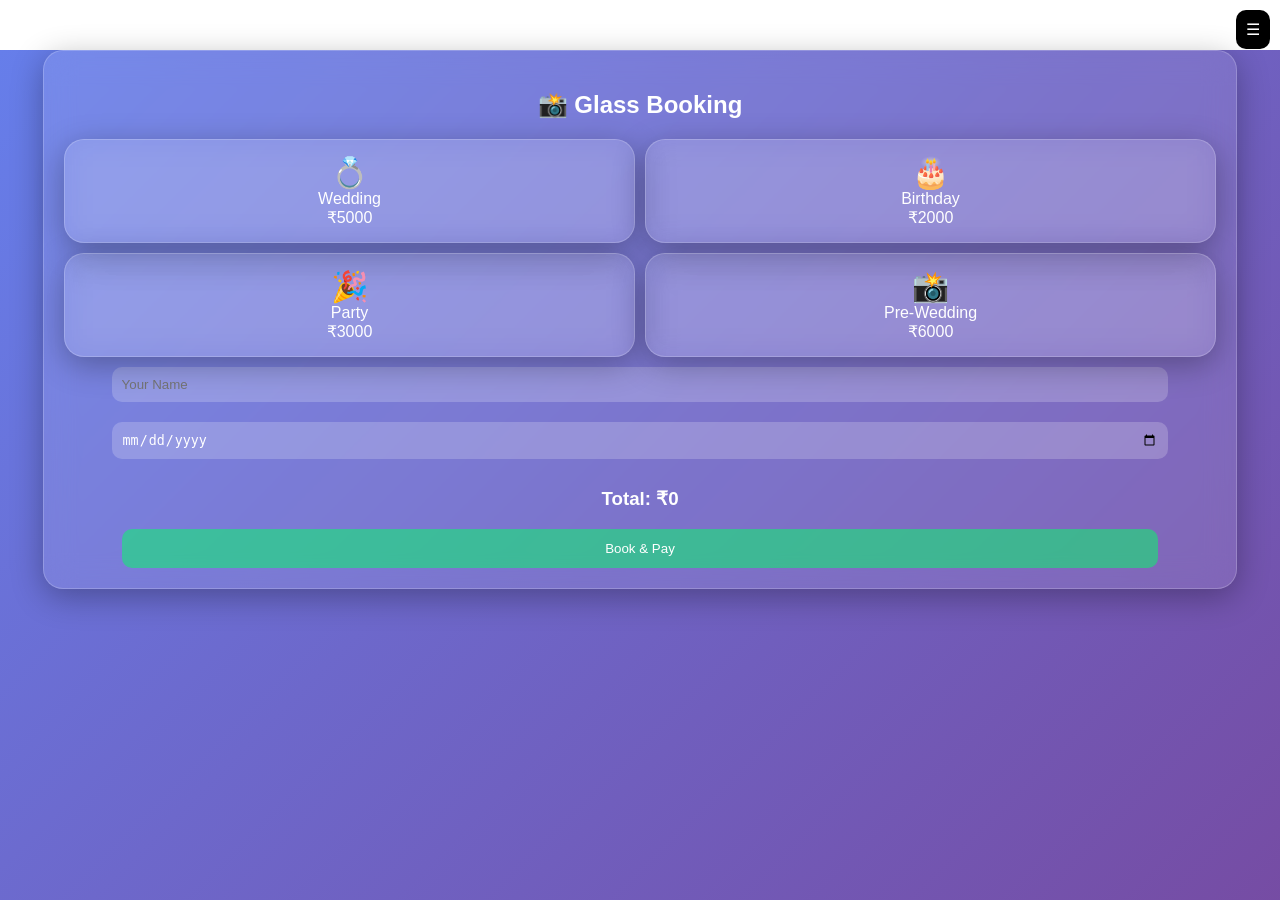
==== index.html @ 898bde78 "Add files via upload" ====
<!DOCTYPE html>
<html>
<head>
<meta charset="UTF-8">
<meta name="viewport" content="width=device-width, initial-scale=1">

<title>Glass Booking App</title>

<link rel="stylesheet" href="style.css">
<script src="https://checkout.razorpay.com/v1/checkout.js"></script>
<script src="app.js" defer></script>
</head>

<body>

<div class="bg"></div>

<!-- MENU -->
<div class="menu-btn" onclick="toggleMenu()">☰</div>

<div id="menu" class="menu glass">
<button onclick="goDashboard()">📊 Dashboard</button>
<button onclick="goSlip()">🧾 Slip</button>
<button onclick="logout()">🔐 Logout</button>
</div>

<!-- MAIN CARD -->
<div class="card glass">

<h2>📸 Glass Booking</h2>

<div class="grid">

<label class="box glass">
<input type="checkbox" data-price="5000" value="Wedding">
<div class="content">
<div class="icon">💍</div>
<div>Wedding</div>
<div>&#8377;5000</div>
</div>
</label>

<label class="box glass">
<input type="checkbox" data-price="2000" value="Birthday">
<div class="content">
<div class="icon">🎂</div>
<div>Birthday</div>
<div>&#8377;2000</div>
</div>
</label>

<label class="box glass">
<input type="checkbox" data-price="3000" value="Party">
<div class="content">
<div class="icon">🎉</div>
<div>Party</div>
<div>&#8377;3000</div>
</div>
</label>

<label class="box glass">
<input type="checkbox" data-price="6000" value="Pre-Wedding">
<div class="content">
<div class="icon">📸</div>
<div>Pre-Wedding</div>
<div>&#8377;6000</div>
</div>
</label>

</div>

<input id="name" placeholder="Your Name">
<input id="date" type="date">

<h3 id="total">Total: &#8377;0</h3>

<button onclick="pay()">Book & Pay</button>
</div>
</body>
</html>
---- style.css ----
body{
 margin:0;
 font-family:Arial;
 color:white;
 text-align:center;
}

/* BACKGROUND */
.bg{
 position:fixed;
 width:100%;
 height:100%;
 background:linear-gradient(135deg,#667eea,#764ba2);
 z-index:-1;
}

/* GLASS */
.glass{
 backdrop-filter:blur(15px);
 background:rgba(255,255,255,0.1);
 border:1px solid rgba(255,255,255,0.2);
 border-radius:20px;
 box-shadow:0 8px 32px rgba(0,0,0,0.3);
}

/* CARD */
.card{
 width:90%;
 margin:50px auto;
 padding:20px;
}

/* GRID */
.grid{
 display:grid;
 grid-template-columns:repeat(2,1fr);
 gap:10px;
}

/* BOX */
.box{
 padding:15px;
 cursor:pointer;
 transition:0.3s;
}

.box:hover{
 transform:scale(1.05);
}

.box input{
 display:none;
}

.box input:checked + .content{
 background:rgba(0,255,100,0.3);
 border-radius:15px;
}

/* CONTENT */
.icon{
 font-size:30px;
}

/* INPUT */
input{
 width:90%;
 padding:10px;
 margin:10px 0;
 border:none;
 border-radius:10px;
 background:rgba(255,255,255,0.2);
 color:white;
}

/* BUTTON */
button{
 width:90%;
 padding:12px;
 border:none;
 border-radius:10px;
 background:rgba(0,255,100,0.5);
 color:white;
}

/* MENU */
.menu-btn{
 position:fixed;
 top:10px;
 right:10px;
 background:#000;
 padding:10px;
 border-radius:10px;
}

.menu{
 display:none;
 position:fixed;
 top:50px;
 right:10px;
 padding:10px;
}
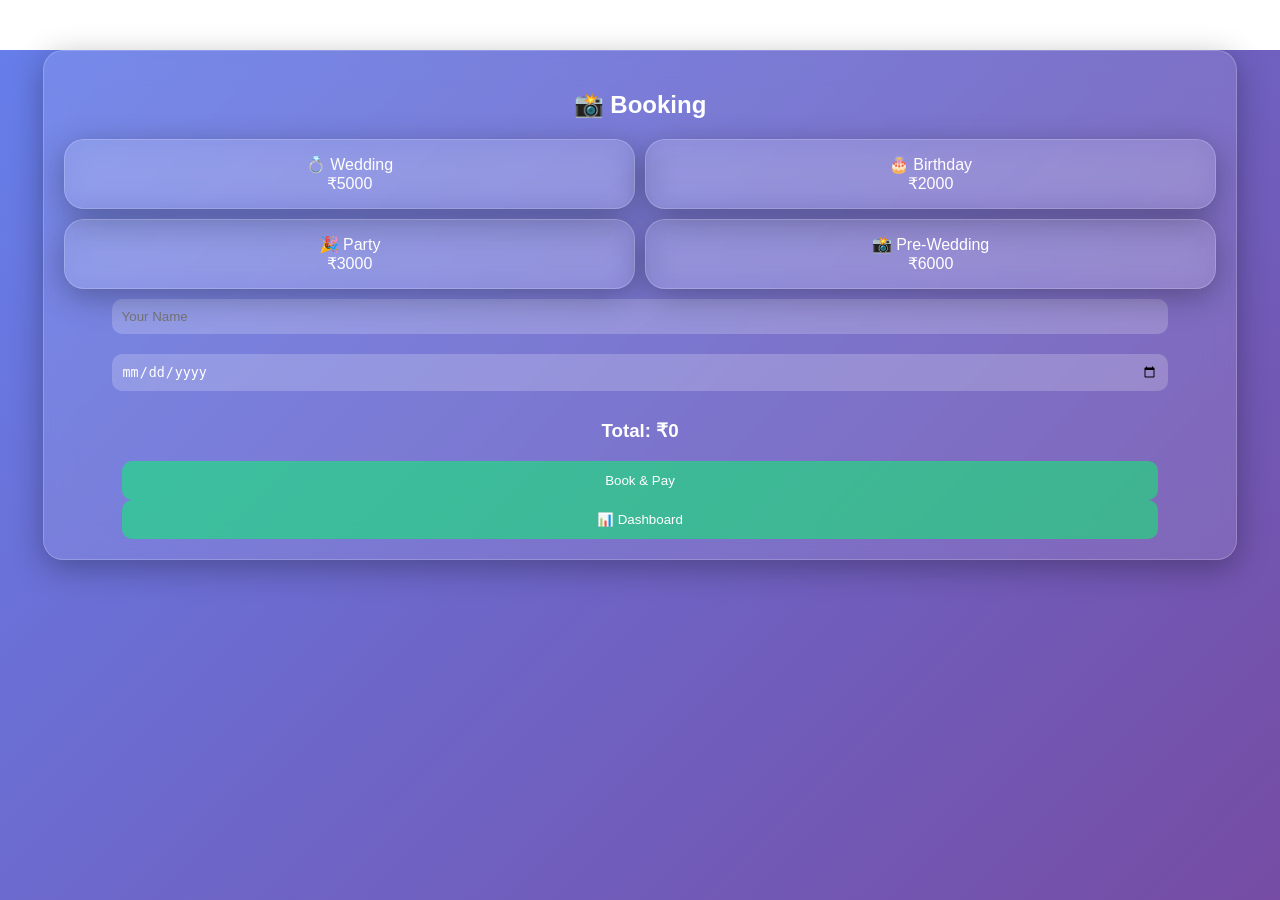
==== commit 34ba8d4b: "Update index.html" ====
--- a/index.html
+++ b/index.html
@@ -3,7 +3,6 @@
 <head>
 <meta charset="UTF-8">
 <meta name="viewport" content="width=device-width, initial-scale=1">
-
 <title>Glass Booking App</title>
 
 <link rel="stylesheet" href="style.css">
@@ -15,56 +14,30 @@
 
 <div class="bg"></div>
 
-<!-- MENU -->
-<div class="menu-btn" onclick="toggleMenu()">☰</div>
-
-<div id="menu" class="menu glass">
-<button onclick="goDashboard()">📊 Dashboard</button>
-<button onclick="goSlip()">🧾 Slip</button>
-<button onclick="logout()">🔐 Logout</button>
-</div>
-
-<!-- MAIN CARD -->
 <div class="card glass">
 
-<h2>📸 Glass Booking</h2>
+<h2>📸 Booking</h2>
 
 <div class="grid">
 
 <label class="box glass">
 <input type="checkbox" data-price="5000" value="Wedding">
-<div class="content">
-<div class="icon">💍</div>
-<div>Wedding</div>
-<div>&#8377;5000</div>
-</div>
+<div class="content">💍 Wedding<br>&#8377;5000</div>
 </label>
 
 <label class="box glass">
 <input type="checkbox" data-price="2000" value="Birthday">
-<div class="content">
-<div class="icon">🎂</div>
-<div>Birthday</div>
-<div>&#8377;2000</div>
-</div>
+<div class="content">🎂 Birthday<br>&#8377;2000</div>
 </label>
 
 <label class="box glass">
 <input type="checkbox" data-price="3000" value="Party">
-<div class="content">
-<div class="icon">🎉</div>
-<div>Party</div>
-<div>&#8377;3000</div>
-</div>
+<div class="content">🎉 Party<br>&#8377;3000</div>
 </label>
 
 <label class="box glass">
 <input type="checkbox" data-price="6000" value="Pre-Wedding">
-<div class="content">
-<div class="icon">📸</div>
-<div>Pre-Wedding</div>
-<div>&#8377;6000</div>
-</div>
+<div class="content">📸 Pre-Wedding<br>&#8377;6000</div>
 </label>
 
 </div>
@@ -75,6 +48,9 @@
 <h3 id="total">Total: &#8377;0</h3>
 
 <button onclick="pay()">Book & Pay</button>
+<a href="dashboard.html"><button>📊 Dashboard</button></a>
+
 </div>
+
 </body>
 </html>
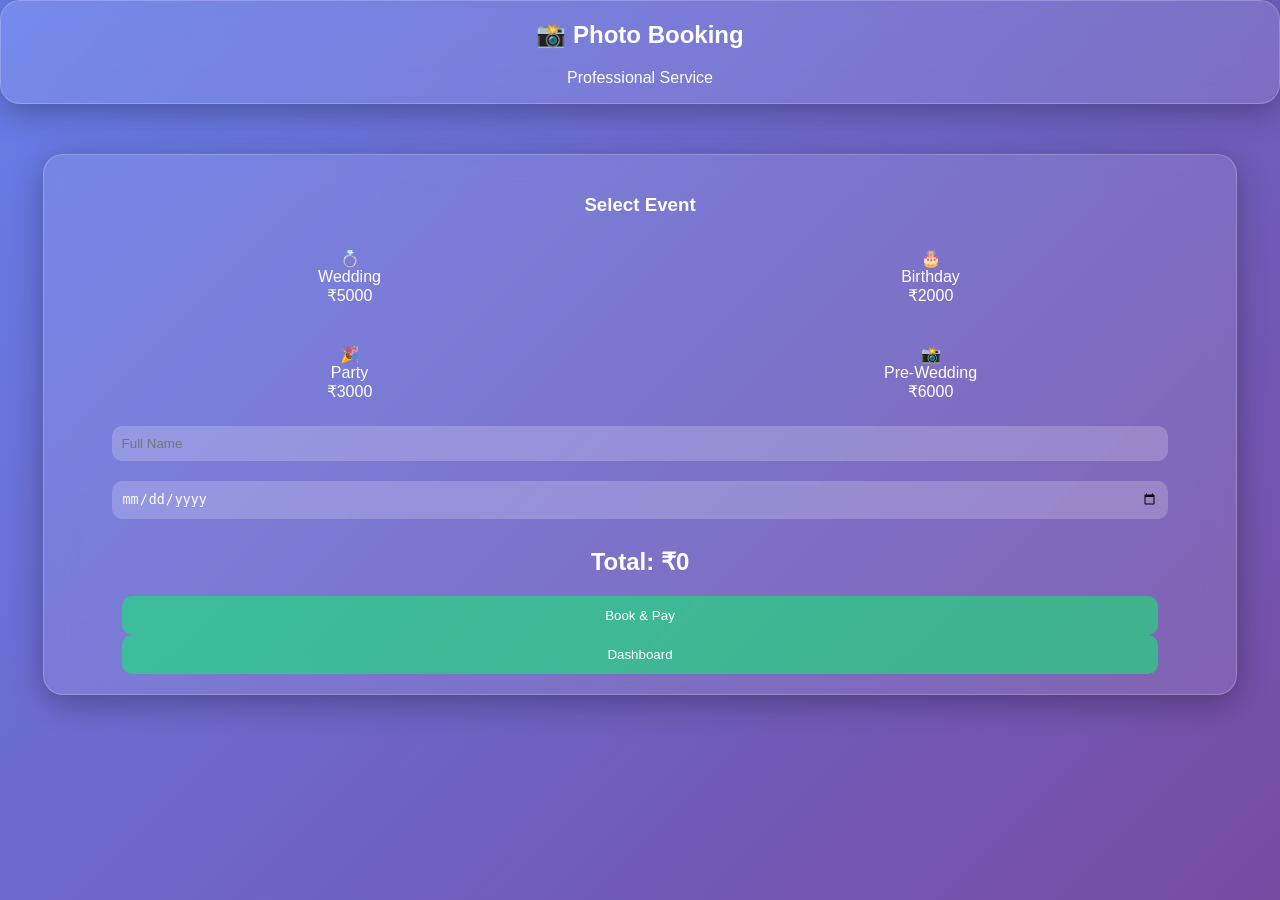
==== commit d54594cd: "Update index.html" ====
--- a/index.html
+++ b/index.html
@@ -3,7 +3,7 @@
 <head>
 <meta charset="UTF-8">
 <meta name="viewport" content="width=device-width, initial-scale=1">
-<title>Glass Booking App</title>
+<title>Photo Booking</title>
 
 <link rel="stylesheet" href="style.css">
 <script src="https://checkout.razorpay.com/v1/checkout.js"></script>
@@ -14,41 +14,46 @@
 
 <div class="bg"></div>
 
+<div class="header glass">
+  <h2>📸 Photo Booking</h2>
+  <p>Professional Service</p>
+</div>
+
 <div class="card glass">
 
-<h2>📸 Booking</h2>
+<h3>Select Event</h3>
 
 <div class="grid">
 
-<label class="box glass">
+<label class="box">
 <input type="checkbox" data-price="5000" value="Wedding">
-<div class="content">💍 Wedding<br>&#8377;5000</div>
+<div class="content">💍<br>Wedding<br>&#8377;5000</div>
 </label>
 
-<label class="box glass">
+<label class="box">
 <input type="checkbox" data-price="2000" value="Birthday">
-<div class="content">🎂 Birthday<br>&#8377;2000</div>
+<div class="content">🎂<br>Birthday<br>&#8377;2000</div>
 </label>
 
-<label class="box glass">
+<label class="box">
 <input type="checkbox" data-price="3000" value="Party">
-<div class="content">🎉 Party<br>&#8377;3000</div>
+<div class="content">🎉<br>Party<br>&#8377;3000</div>
 </label>
 
-<label class="box glass">
+<label class="box">
 <input type="checkbox" data-price="6000" value="Pre-Wedding">
-<div class="content">📸 Pre-Wedding<br>&#8377;6000</div>
+<div class="content">📸<br>Pre-Wedding<br>&#8377;6000</div>
 </label>
 
 </div>
 
-<input id="name" placeholder="Your Name">
+<input id="name" placeholder="Full Name">
 <input id="date" type="date">
 
-<h3 id="total">Total: &#8377;0</h3>
+<h2 id="total">Total: &#8377;0</h2>
 
-<button onclick="pay()">Book & Pay</button>
-<a href="dashboard.html"><button>📊 Dashboard</button></a>
+<button class="primary" onclick="pay()">Book & Pay</button>
+<a href="dashboard.html"><button class="secondary">Dashboard</button></a>
 
 </div>
 
--- a/style.css
+++ b/style.css
@@ -5,7 +5,6 @@
  text-align:center;
 }
 
-/* BACKGROUND */
 .bg{
  position:fixed;
  width:100%;
@@ -14,7 +13,6 @@
  z-index:-1;
 }
 
-/* GLASS */
 .glass{
  backdrop-filter:blur(15px);
  background:rgba(255,255,255,0.1);
@@ -23,21 +21,18 @@
  box-shadow:0 8px 32px rgba(0,0,0,0.3);
 }
 
-/* CARD */
 .card{
  width:90%;
  margin:50px auto;
  padding:20px;
 }
 
-/* GRID */
 .grid{
  display:grid;
  grid-template-columns:repeat(2,1fr);
  gap:10px;
 }
 
-/* BOX */
 .box{
  padding:15px;
  cursor:pointer;
@@ -54,15 +49,9 @@
 
 .box input:checked + .content{
  background:rgba(0,255,100,0.3);
- border-radius:15px;
+ border-radius:10px;
 }
 
-/* CONTENT */
-.icon{
- font-size:30px;
-}
-
-/* INPUT */
 input{
  width:90%;
  padding:10px;
@@ -73,7 +62,6 @@
  color:white;
 }
 
-/* BUTTON */
 button{
  width:90%;
  padding:12px;
@@ -81,22 +69,4 @@
  border-radius:10px;
  background:rgba(0,255,100,0.5);
  color:white;
-}
-
-/* MENU */
-.menu-btn{
- position:fixed;
- top:10px;
- right:10px;
- background:#000;
- padding:10px;
- border-radius:10px;
-}
-
-.menu{
- display:none;
- position:fixed;
- top:50px;
- right:10px;
- padding:10px;
 }
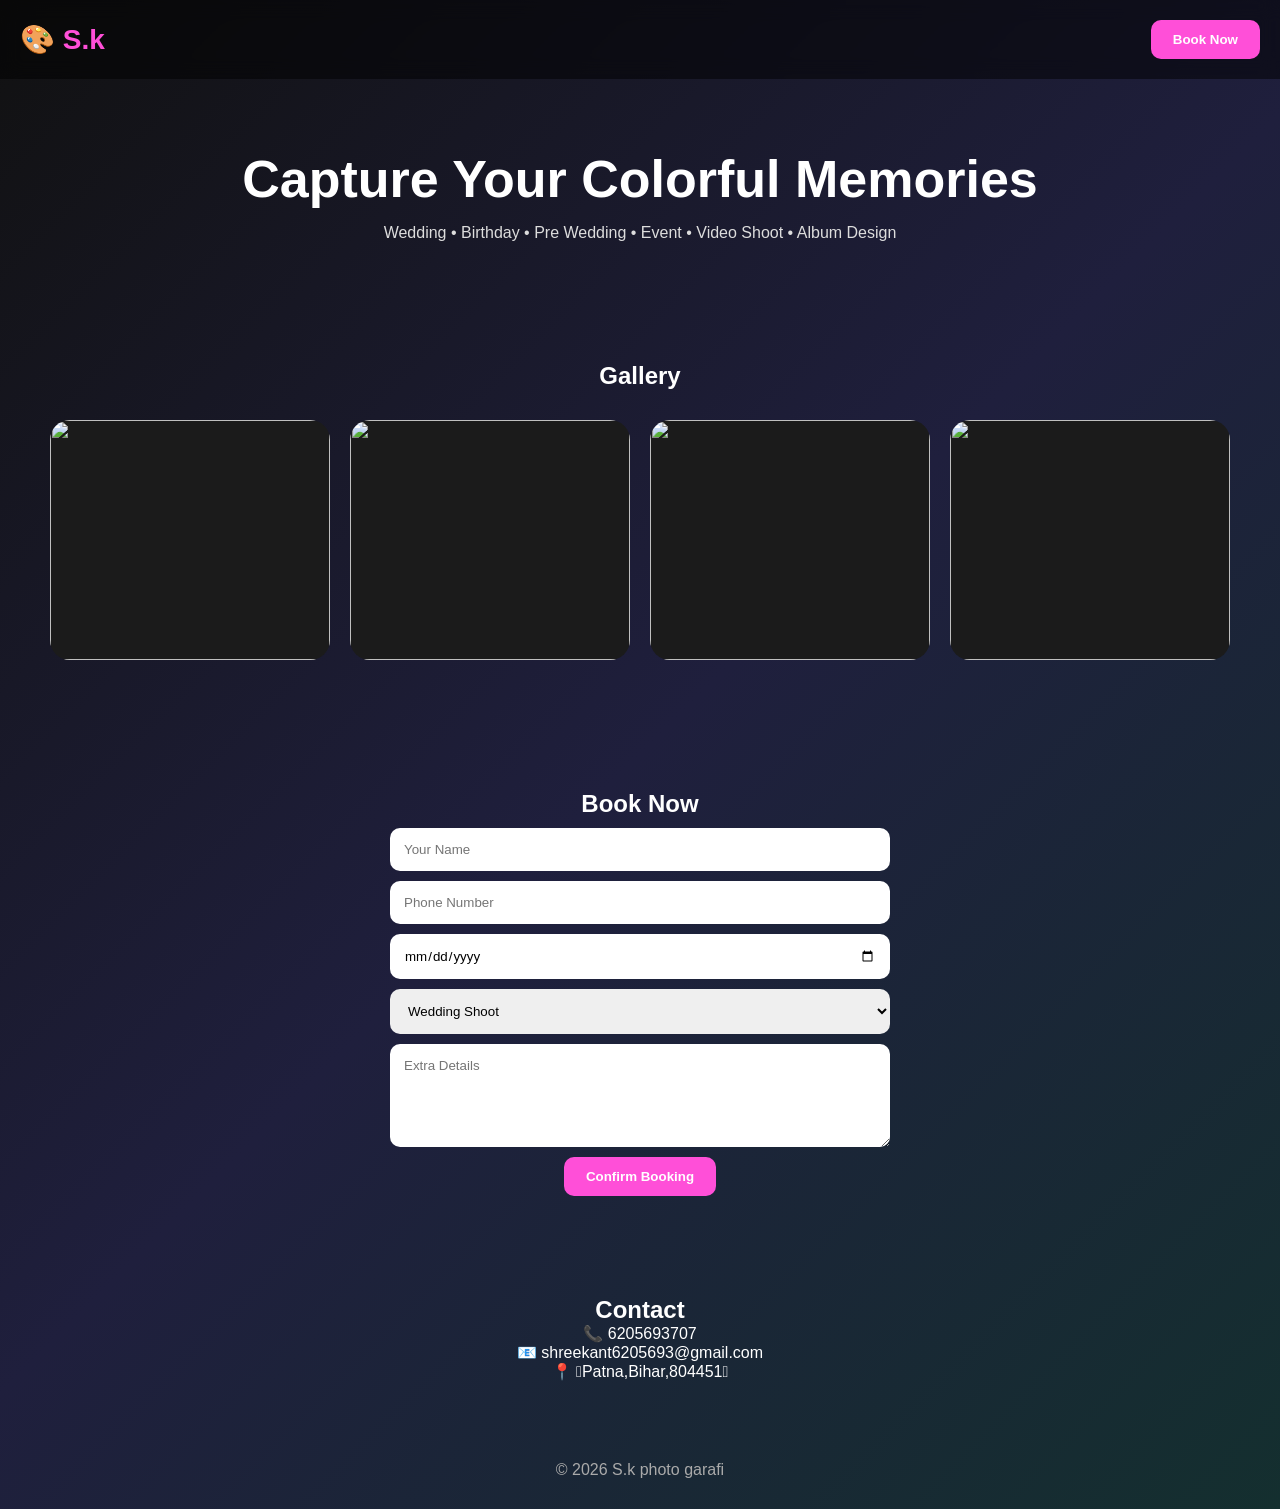
==== commit 2c651415: "Update index.html" ====
--- a/index.html
+++ b/index.html
@@ -1,61 +1,225 @@
 <!DOCTYPE html>
-<html>
+<html lang="en">
 <head>
 <meta charset="UTF-8">
-<meta name="viewport" content="width=device-width, initial-scale=1">
-<title>Photo Booking</title>
-
-<link rel="stylesheet" href="style.css">
-<script src="https://checkout.razorpay.com/v1/checkout.js"></script>
-<script src="app.js" defer></script>
+<meta name="viewport" content="width=device-width, initial-scale=1.0">
+<title>S.k photo garafi</title>
+
+<!-- Firebase SDK -->
+<script type="module">
+import { initializeApp } from "https://www.gstatic.com/firebasejs/10.12.2/firebase-app.js";
+import { getFirestore, collection, addDoc } from "https://www.gstatic.com/firebasejs/10.12.2/firebase-firestore.js";
+
+const firebaseConfig = {
+  apiKey: "YOUR_API_KEY",
+  authDomain: "YOUR_PROJECT.firebaseapp.com",
+  projectId: "YOUR_PROJECT_ID",
+  storageBucket: "YOUR_PROJECT.appspot.com",
+  messagingSenderId: "XXXX",
+  appId: "XXXX"
+};
+
+const app = initializeApp(firebaseConfig);
+const db = getFirestore(app);
+
+window.saveBooking = async function () {
+  const name = document.getElementById("name").value;
+  const phone = document.getElementById("phone").value;
+  const date = document.getElementById("date").value;
+  const service = document.getElementById("service").value;
+  const details = document.getElementById("details").value;
+
+  await addDoc(collection(db, "bookings"), {
+    name, phone, date, service, details,
+    time: new Date().toLocaleString()
+  });
+
+  const msg =
+`New Booking
+Name: ${name}
+Phone: ${phone}
+Date: ${date}
+Service: ${service}
+Details: ${details}`;
+
+  window.open(
+   `https://wa.me/916205693707?text=${encodeURIComponent(msg)}`,
+   "_blank"
+  );
+
+  alert("Booking Submitted Successfully");
+}
+</script>
+
+<style>
+*{
+margin:0;
+padding:0;
+box-sizing:border-box;
+font-family:Arial,sans-serif;
+}
+
+body{
+background:linear-gradient(135deg,#111,#1f1f3d,#142f2f);
+color:white;
+}
+
+header{
+padding:20px;
+display:flex;
+justify-content:space-between;
+align-items:center;
+background:rgba(0,0,0,0.5);
+backdrop-filter:blur(10px);
+position:sticky;
+top:0;
+}
+
+.logo{
+font-size:28px;
+font-weight:bold;
+color:#ff4fd8;
+}
+
+button{
+padding:12px 22px;
+border:none;
+border-radius:10px;
+background:#ff4fd8;
+color:white;
+font-weight:bold;
+cursor:pointer;
+}
+
+.hero{
+padding:70px 20px;
+text-align:center;
+}
+
+.hero h1{
+font-size:52px;
+margin-bottom:15px;
+}
+
+.hero p{
+color:#ddd;
+max-width:700px;
+margin:auto;
+}
+
+.grid{
+display:grid;
+grid-template-columns:repeat(auto-fit,minmax(240px,1fr));
+gap:20px;
+padding:30px;
+}
+
+.card{
+height:240px;
+border-radius:20px;
+background:#1b1b1b;
+overflow:hidden;
+}
+
+.card img{
+width:100%;
+height:100%;
+object-fit:cover;
+}
+
+section{
+padding:50px 20px;
+}
+
+input,select,textarea{
+width:100%;
+max-width:500px;
+padding:14px;
+margin:10px auto;
+display:block;
+border:none;
+border-radius:10px;
+}
+
+footer{
+text-align:center;
+padding:30px;
+color:#aaa;
+}
+</style>
 </head>
 
 <body>
 
-<div class="bg"></div>
-
-<div class="header glass">
-  <h2>📸 Photo Booking</h2>
-  <p>Professional Service</p>
-</div>
-
-<div class="card glass">
-
-<h3>Select Event</h3>
-
+<header>
+<div class="logo">🎨 S.k</div>
+<button onclick="document.getElementById('booking').scrollIntoView()">Book Now</button>
+</header>
+
+<section class="hero">
+<h1>Capture Your Colorful Memories</h1>
+<p>
+Wedding • Birthday • Pre Wedding • Event • Video Shoot • Album Design
+</p>
+</section>
+
+<section>
+<h2 align="center">Gallery</h2>
 <div class="grid">
 
-<label class="box">
-<input type="checkbox" data-price="5000" value="Wedding">
-<div class="content">💍<br>Wedding<br>&#8377;5000</div>
-</label>
-
-<label class="box">
-<input type="checkbox" data-price="2000" value="Birthday">
-<div class="content">🎂<br>Birthday<br>&#8377;2000</div>
-</label>
-
-<label class="box">
-<input type="checkbox" data-price="3000" value="Party">
-<div class="content">🎉<br>Party<br>&#8377;3000</div>
-</label>
-
-<label class="box">
-<input type="checkbox" data-price="6000" value="Pre-Wedding">
-<div class="content">📸<br>Pre-Wedding<br>&#8377;6000</div>
-</label>
-
-</div>
-
-<input id="name" placeholder="Full Name">
+<div class="card">
+<img src="https://images.unsplash.com/photo-1511285560929-80b456fea0bc?w=800">
+</div>
+
+<div class="card">
+<img src="https://images.unsplash.com/photo-1520854221256-17451cc331bf?w=800">
+</div>
+
+<div class="card">
+<img src="https://images.unsplash.com/photo-1519741497674-611481863552?w=800">
+</div>
+
+<div class="card">
+<img src="https://images.unsplash.com/photo-1500530855697-b586d89ba3ee?w=800">
+</div>
+
+</div>
+</section>
+
+<section id="booking">
+<h2 align="center">Book Now</h2>
+
+<input id="name" placeholder="Your Name">
+<input id="phone" placeholder="Phone Number">
 <input id="date" type="date">
 
-<h2 id="total">Total: &#8377;0</h2>
-
-<button class="primary" onclick="pay()">Book & Pay</button>
-<a href="dashboard.html"><button class="secondary">Dashboard</button></a>
-
-</div>
+<select id="service">
+<option>Wedding Shoot</option>
+<option>Birthday Shoot</option>
+<option>Pre Wedding</option>
+<option>Event Shoot</option>
+<option>Video Shoot</option>
+</select>
+
+<textarea id="details" rows="5" placeholder="Extra Details"></textarea>
+
+<center>
+<button onclick="saveBooking()">Confirm Booking</button>
+</center>
+</section>
+
+<section>
+<h2 align="center">Contact</h2>
+<p align="center">
+📞 6205693707 <br>
+📧 shreekant6205693@gmail.com <br>
+📍 Patna,Bihar,804451
+</p>
+</section>
+
+<footer>
+© 2026 S.k photo garafi
+</footer>
 
 </body>
 </html>
